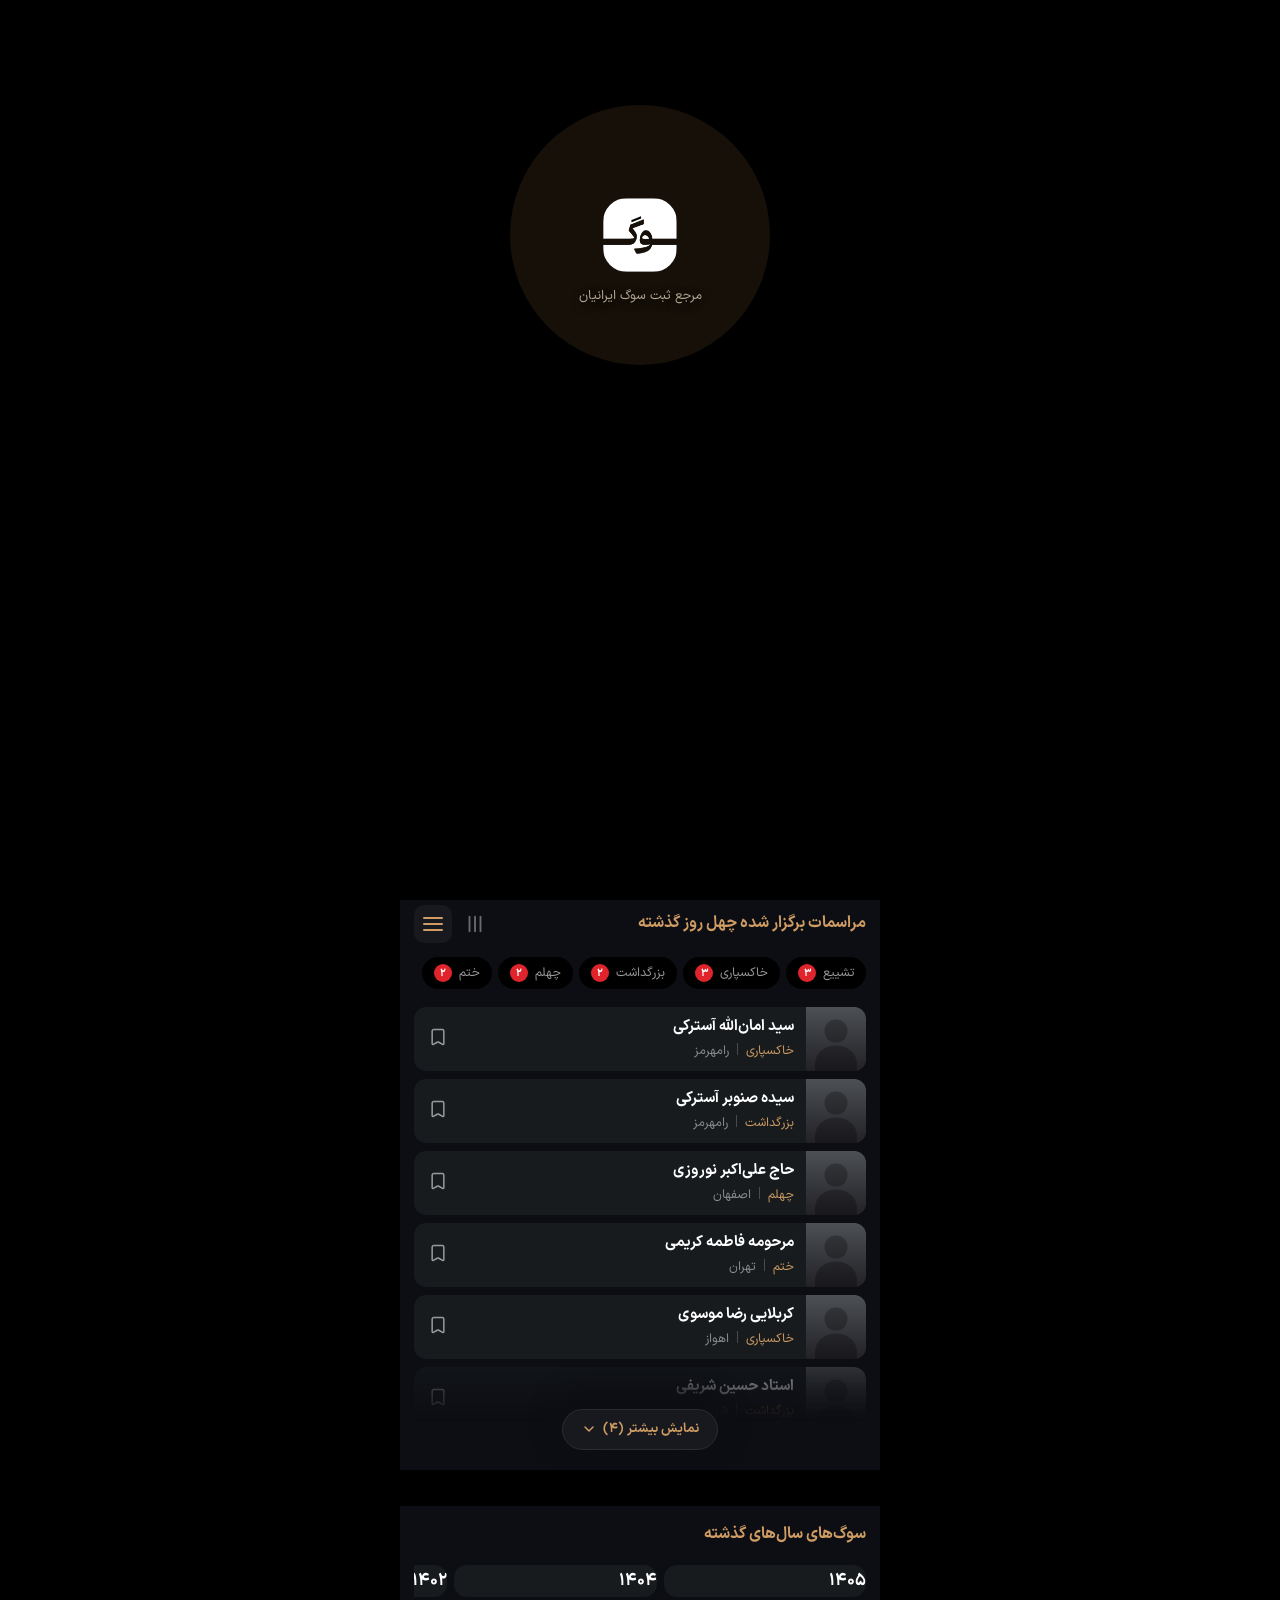
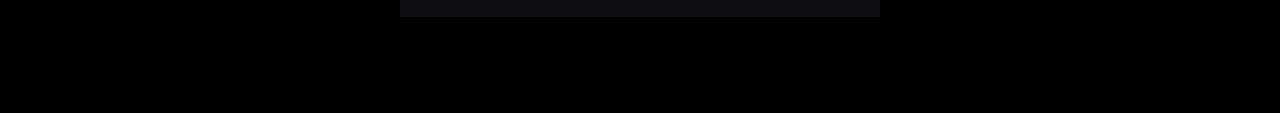
==== index.html @ 379402dd "زادگاه: انتخاب از فهرست شهر و روستا، هم‌شکل با «شهر محل سکونت» Co-Authored-By: Claude Opus 5.5 <nore" ====
<!DOCTYPE html>
<html lang="fa" dir="rtl">
<head>
  <meta charset="UTF-8">
  <meta name="viewport" content="width=device-width, initial-scale=1.0, viewport-fit=cover">
  <meta name="theme-color" content="#000000">
  <title>سوگ | مرجع آگهی‌های سوگ ایران</title>
  <meta name="description" content="سوگ؛ مرجع ثبت و مشاهده‌ی آگهی‌های سوگ ایران و سفارش سریع خدمات سوگواری.">
  <link rel="manifest" href="manifest.webmanifest">
  <link rel="icon" href="assets/img/icon-192-v2.png" type="image/png">
  <link rel="apple-touch-icon" href="assets/img/icon-192-v2.png">
  <link rel="stylesheet" href="assets/css/styles.css?v=261">
</head>
<body data-nav="home">
  <div class="app-frame">
    <!-- ===== هدر ===== -->
    <header class="app-header">
      <button class="icon-btn city-btn" id="cityBtn" aria-label="انتخاب شهر">
        <svg viewBox="0 0 24 24" width="22" height="22"><path d="M12 21s7-6.3 7-11a7 7 0 10-14 0c0 4.7 7 11 7 11z" fill="none" stroke="currentColor" stroke-width="1.8"/><circle cx="12" cy="10" r="2.6" fill="none" stroke="currentColor" stroke-width="1.8"/></svg>
        <span id="cityBtnLabel">کل ایران</span>
      </button>
      <div class="search-box">
        <svg class="search-icon" viewBox="0 0 24 24" width="20" height="20"><circle cx="11" cy="11" r="7" stroke="currentColor" stroke-width="2" fill="none"/><path d="M21 21l-4-4" stroke="currentColor" stroke-width="2" stroke-linecap="round"/></svg>
        <input type="search" id="searchInput" placeholder="جستجو" aria-label="جستجو">
        <button class="mic-btn" id="micBtn" type="button" aria-label="جستجوی صوتی" hidden>
          <svg viewBox="0 0 24 24" width="20" height="20"><rect x="9" y="3" width="6" height="11" rx="3" fill="none" stroke="currentColor" stroke-width="1.8"/><path d="M6 12a6 6 0 0012 0" fill="none" stroke="currentColor" stroke-width="1.8" stroke-linecap="round"/><path d="M12 18v3" stroke="currentColor" stroke-width="1.8" stroke-linecap="round"/></svg>
        </button>
      </div>
      <a class="logo" href="./" aria-label="سوگ">
        <img src="assets/img/logo.png" alt="سوگ" width="38" height="38">
      </a>
    </header>

    <!-- ===== تب‌های بخش ===== -->
    <div class="page-tabs">
      <a href="index.html" class="tab is-active">آگهی‌های سوگ</a>
      <a href="business.html" class="tab">خدمات مراسمات</a>
    </div>

    <!-- ===== عنوان آرشیو (به‌جای تب‌ها، فقط در نمای سوگ‌های سال‌های گذشته) ===== -->
    <h1 class="arc-page-title" id="arcPageTitle" hidden>سوگ‌های سال‌های گذشته</h1>

    <!-- ===== نوار انتخاب شهر ===== -->
    <div class="home-cities">
      <button type="button" class="all-iran" id="allIran">
        <span class="ai-name">کل ایران</span>
        <span class="ai-total" id="allIranTotal"></span>
      </button>
      <span class="hc-div" aria-hidden="true"></span>
      <nav class="city-bar" id="cityBar" aria-label="انتخاب شهر"></nav>
    </div>

    <!-- ===== محتوای اصلی (آگهی‌ها) ===== -->
    <main id="feed" class="feed" aria-live="polite"></main>

    <div id="emptyState" class="empty-state" hidden>
      <p>آگهی‌ای برای این بخش یافت نشد.</p>
    </div>
  </div>

  <script src="assets/js/icons.js?v=261"></script>
  <script src="assets/js/util.js?v=261"></script>
  <script src="assets/js/lightbox.js?v=261"></script>
  <script src="assets/js/sog-config.js?v=261"></script>
  <script src="assets/js/sog-db.js?v=261"></script>
  <script src="assets/js/storage.js?v=261"></script>
  <script src="assets/js/admin-overlay.js?v=261"></script>
  <script src="assets/js/splash.js?v=261"></script>
  <script src="assets/js/story-maker.js?v=261"></script>
  <script src="assets/js/app.js?v=261"></script>
  <script src="assets/js/nav.js?v=261"></script>
</body>
</html>
---- assets/css/styles.css ----
/* ===== فونت ایران‌سنس X (نسخه‌ی متغیر: همه‌ی وزن‌ها در یک فایل) =====
   مرورگرهای قدیمی که فونت متغیر را نمی‌شناسند، نسخه‌ی ثابت معمولی و ضخیم را می‌گیرند. */
@font-face {
  font-family: "IRANSansX";
  src: url("../fonts/IRANSansX-Regular.woff") format("woff");
  font-weight: 100 600; font-style: normal; font-display: swap;
}
@font-face {
  font-family: "IRANSansX";
  src: url("../fonts/IRANSansX-Bold.woff") format("woff");
  font-weight: 700 1000; font-style: normal; font-display: swap;
}
@supports (font-variation-settings: normal) {
  @font-face {
    font-family: "IRANSansX";
    src: url("../fonts/IRANSansXVF.woff2") format("woff2-variations"),
         url("../fonts/IRANSansXVF.woff2") format("woff2");
    font-weight: 100 1000; font-style: normal; font-display: swap;
  }
}

/* ===== متغیرهای تم ===== */
:root {
  --bg: #000;
  --surface: #000;
  --surface-2: #1e1e1e;
  --card: #141414;
  --card-border: #2c2c2c;
  --text: #f2f2f2;
  --text-dim: #9a9a9a;
  --text-mute: #6f6f6f;
  --divider: #333;
  --accent: #d99a5b;         /* برنز/کهربایی برچسب‌ها */
  --accent-soft: rgba(217,154,91,0.16);
  --badge: #e23b3b;          /* نشانگر قرمز مشاهده‌نشده */
  --frame-w: 480px;
  --radius: 16px;
  --header-h: 62px;
  font-family: "IRANSansX", Tahoma, system-ui, sans-serif;
}

* { box-sizing: border-box; -webkit-tap-highlight-color: transparent; }
html, body { margin: 0; padding: 0; }
body {
  background: #000;
  color: var(--text);
  font-family: "IRANSansX", Tahoma, sans-serif;
  /* ss01: همه‌ی اعداد (حتی انگلیسی) فارسی نمایش داده شوند */
  font-feature-settings: "ss01";
  line-height: 1.6;
  overscroll-behavior-y: none;
}
img { max-width: 100%; display: block; }
button { font-family: inherit; cursor: pointer; }
input, textarea, select { font-family: inherit; }
/* راست‌چین کردن همه‌ی فیلدها (RTL) */
input, textarea { text-align: right; }
select { text-align: right; text-align-last: right; direction: rtl; }
option { direction: rtl; text-align: right; }
::selection { background: var(--accent-soft); }

/* ===== قاب موبایل (وسط‌چین در دسکتاپ) ===== */
.app-frame {
  max-width: var(--frame-w);
  margin: 0 auto;
  min-height: 100vh;
  background: var(--bg);
  position: relative;
  box-shadow: 0 0 40px rgba(0,0,0,0.6);
}

/* ===== هدر ===== */
.app-header {
  position: sticky; top: 0; z-index: 50;
  height: var(--header-h);
  display: flex; align-items: center; gap: 10px;
  padding: 0 12px;
  background: var(--surface);
}
.icon-btn {
  flex: 0 0 auto;
  width: 40px; height: 40px;
  display: grid; place-items: center;
  background: transparent; border: none; color: var(--text);
  border-radius: 10px;
}
.icon-btn:active { background: var(--surface-2); }
.search-box {
  flex: 1 1 auto;
  display: flex; align-items: center; gap: 8px;
  background: #0e0e0e;
  border: 1px solid #2a2a2a;
  border-radius: 12px;
  padding: 0 12px; height: 40px;
  min-width: 0;
}
.search-icon { color: var(--text-mute); flex: 0 0 auto; }
.search-box input {
  flex: 1 1 auto; min-width: 0;
  background: transparent; border: none; outline: none;
  color: var(--text); font-size: 14px;
}
.search-box input::placeholder { color: var(--text-mute); }
.logo { flex: 0 0 auto; display: block; }
.logo img { height: 38px; width: 38px; object-fit: contain; }
.mic-btn {
  flex: 0 0 auto; width: 28px; height: 28px; border-radius: 8px;
  display: grid; place-items: center; background: transparent; border: none; color: var(--text-mute);
}
.mic-btn.is-listening { color: var(--badge); animation: mic-pulse 1s infinite; }
@keyframes mic-pulse { 0%,100% { opacity: 1; } 50% { opacity: .4; } }

/* ===== نوار ابزار فیلتر ===== */
.toolbar {
  display: flex; align-items: center; gap: 8px;
  padding: 10px 14px; overflow-x: auto; scrollbar-width: none;
  background: var(--bg); border-bottom: 1px solid #1c1c1c;
}
.toolbar::-webkit-scrollbar { display: none; }
.tool-chip {
  flex: 0 0 auto; display: inline-flex; align-items: center; gap: 6px;
  padding: 7px 14px; border-radius: 999px; font-size: 13px; font-weight: 500;
  background: var(--surface-2); color: var(--text-dim); border: 1px solid #2c2c2c; white-space: nowrap;
}
.tool-chip.is-active { background: var(--accent-soft); color: var(--accent); border-color: var(--accent); }
.tool-chip.tool-gps { color: #7aa2d6; }
.tool-sep { flex: 0 0 auto; width: 1px; height: 20px; background: #2c2c2c; }

/* ===== تب‌های بخش (مشترک صفحه اصلی و کسب‌وکار) ===== */
.page-tabs {
  display: flex; gap: 8px; padding: 10px 14px 0;
  background: var(--surface);
  border-bottom: 1px solid #242424;   /* خط سراسری کم‌رنگ */
}
.page-tabs .tab { margin-bottom: -1px; }
.page-tabs .tab {
  flex: 1 1 0; text-align: center; padding: 10px 8px;
  color: var(--text-dim); text-decoration: none; font-size: 14px; font-weight: 700;
  border-bottom: 2px solid transparent;
}
.page-tabs .tab.is-active { color: var(--accent); border-bottom-color: var(--accent); }

/* ===== نوار شهرها (تک‌ردیفه، اسکرول افقی) ===== */
/* ===== کادر شهرها (کل ایران ثابت + نوار اسکرول‌شونده) ===== */
.home-cities {
  display: flex; align-items: center; gap: 10px;
  padding: 15px 0;
  padding-inline-start: 10px;
  background: #121212;
}
.all-iran {
  flex: 0 0 auto;
  display: flex; flex-direction: column; align-items: flex-start; gap: 2px;
  background: transparent; border: 1px solid transparent; border-radius: 12px; padding: 5px 10px;
  color: var(--text-dim); font-size: 14px; font-weight: 700; line-height: 1.35;
  white-space: nowrap; transition: background .2s, border-color .2s;
}
.all-iran .ai-name { display: inline-block; transform-origin: right center; }
.all-iran .ai-total {
  color: var(--accent); font-size: 13px; font-weight: 700;
  direction: ltr; font-variant-numeric: tabular-nums;
}
/* «کل ایران» فعال: مثل چیپ شهرِ انتخاب‌شده، با کادر برنزی */
.all-iran.is-active { background: #1a1713; border-color: var(--accent); }
.all-iran.is-active .ai-name { color: #fff; }
.all-iran:not(.is-active) .ai-total { opacity: .6; }
.hc-div {
  flex: 0 0 auto; width: 1px; height: 38px; background: #303030;
}
.home-cities .city-bar { flex: 1 1 auto; min-width: 0; }

.city-bar {
  display: flex; flex-wrap: nowrap; gap: 8px;
  align-items: center;
  padding: 2px 0 2px 2px;
  background: transparent;
  overflow-x: auto;
  overflow-y: hidden;
  -webkit-overflow-scrolling: touch;
  scrollbar-width: none;
  scroll-snap-type: x proximity;
}
.city-bar::-webkit-scrollbar { display: none; }
.city-chip {
  position: relative;
  flex: 0 0 auto;
  scroll-snap-align: start;
  display: inline-flex; align-items: center; gap: 6px;
  height: 34px; padding: 0 14px;
  background: #1e1e1e;
  color: var(--text-dim);           /* غیرفعال: خاکستری */
  border: 1px solid transparent;
  border-radius: 999px;
  font-size: 13px; font-weight: 500;
  white-space: nowrap;
  transition: background .15s, border-color .15s;
}
/* شهر فعال: کاملاً متمایز از بقیه */
.city-chip.is-active {
  background: #1a1713;
  border-color: var(--accent);
  color: #fff;
  font-weight: 700;
}
.city-chip.is-gps { gap: 6px; color: var(--text-dim); }
.city-chip.is-gps svg { color: var(--text-mute); }
.city-chip.is-add {
  background: transparent;
  color: var(--text-dim);
  border-color: #3a3a3a; border-style: dashed;
  padding-inline-start: 6px;
}
.city-chip .add-plus {
  width: 22px; height: 22px; border-radius: 50%;
  background: #333; display: grid; place-items: center;
  font-size: 15px; line-height: 1; color: #ddd;
}
.chip-badge {
  min-width: 22px; height: 22px; padding: 0 6px;
  display: inline-grid; place-items: center;
  background: var(--badge); color: #fff;
  font-size: 11px; font-weight: 700;
  border-radius: 999px;
}
.chip-badge.badge-featured {
  background: var(--accent); color: #1a1206;
}

/* ===== لیست آگهی‌ها ===== */
.feed { padding: 14px 14px 90px; display: flex; flex-direction: column; gap: 14px; }

/* کارت آگهی */
.listing-card {
  position: relative;
  display: flex;
  background: #171b1e;   /* هم‌رنگ بدنه‌ی کارت‌های چهل روز */
  border: none;                      /* بدون استروک */
  border-radius: var(--radius);
  overflow: hidden;
  /* اندازه‌ها روی شبکه‌ی ۴ پیکسلی: کارت ۱۲۰ = ۱۶ بالا + برچسب ۲۷ + ۸ + نام ۲۶ + ۸ + تاریخ ۱۸ + ۱۶ پایین (+۱ گرد کردن) */
  --card-h: 120px;
  --card-pad-y: 16px;
  --card-gap: 8px;
  min-height: var(--card-h);
}
.listing-card .listing-name { line-height: 1.35; }
.listing-card .listing-meta { line-height: 1.4; }
.listing-photo {
  flex: 0 0 var(--card-h, 120px);   /* عکس مربع، هم‌اندازه‌ی ارتفاع کارت */
  align-self: stretch;
  background: #0a0a0a center/cover no-repeat;
}
.listing-body {
  flex: 1 1 auto;
  /* فاصله‌ی بالا و پایین برابر و محتوا وسطِ کادر، مثل طرح */
  /* بلوک محتوا دقیقاً وسط ارتفاع کارت؛ فاصله‌ی بالا = پایین و فاصله‌ی بین سطرها برابر */
  padding: var(--card-pad-y, 16px) 16px;
  display: flex; flex-direction: column; justify-content: center; gap: var(--card-gap, 8px);
  min-width: 0;
}
.listing-top {
  display: flex; align-items: flex-start; gap: 8px;
  justify-content: space-between;
}
.bookmark-btn {
  flex: 0 0 auto; order: 2;
  background: transparent; border: none; color: var(--text-dim);
  width: 30px; height: 30px; display: grid; place-items: center;
  margin: -4px -6px 0 0;
}
.bookmark-btn.is-saved { color: var(--accent); }
.tags { display: flex; gap: 6px; flex-wrap: wrap; order: 1; min-width: 0; }
.tag {
  padding: 4px 12px; border-radius: 8px;
  font-size: 12px; font-weight: 500; line-height: 19px;
  background: var(--accent-soft); color: var(--accent);
}

.listing-name {
  font-size: 17px; font-weight: 500;
  margin: 0; color: var(--text);
  line-height: 1.5;
}

/* متن‌های تک‌خطی با حرکت آرام در صورت طولانی‌بودن */
.mq { overflow: hidden; white-space: nowrap; }
.mq .mq-inner { display: inline-block; will-change: transform; }
.listing-meta.mq .mq-inner { display: inline-flex; align-items: center; gap: 12px; flex: 0 0 auto; }
.mq.is-marquee .mq-inner {
  animation: mq-slide var(--mq-dur, 8s) ease-in-out infinite alternate;
}
@keyframes mq-slide {
  from { transform: translateX(0); }
  to   { transform: translateX(var(--mq-shift, 0px)); }
}
@media (prefers-reduced-motion: reduce) { .mq.is-marquee .mq-inner { animation: none; } }
/* خط وسط کارت حذف شد؛ فاصله با margin تنظیم می‌شود */
.listing-card .listing-meta { margin-top: 0; }
.listing-meta {
  display: flex; align-items: center; gap: 12px;
  font-size: 13px; color: var(--text-dim);
}
.listing-meta .meta-date { display: flex; align-items: center; gap: 6px; }
.listing-meta .sep { width: 1px; height: 14px; background: #3a3a3a; }
.meta-ico { color: var(--text-mute); }

/* ===== کالکشن سال‌های گذشته ===== */
.year-collection {
  margin: 8px -14px 0; padding: 16px 14px 20px;
  background: #0d0e13;
}
.collection-title {
  text-align: start;
  color: #cf9c63;
  font-size: 16px; font-weight: 700;
  margin: 0 0 18px;
}
.year-track {
  display: flex; gap: 7px;
  overflow-x: auto;
  scrollbar-width: none;
}
.year-track::-webkit-scrollbar { display: none; }
.year-card {
  flex: 0 0 calc((100% - 7px) / 2.2);
  display: flex; flex-direction: column;
  padding: 0; border: none; border-radius: 13px;
  overflow: hidden; cursor: pointer;
  background: #171b1e; font: inherit;
}
.year-photo {
  display: block; aspect-ratio: 175/192;
  background: #000 center 70%/cover no-repeat;
}
.year-label {
  display: block; text-align: center;
  color: #fff; font-weight: 700; font-size: 17px; line-height: 32px;
}

/* ===== اسکلتون لودینگ ===== */
@keyframes sog-shimmer {
  0%   { background-position: 200% 0; }
  100% { background-position: -200% 0; }
}
.skeleton {
  background: linear-gradient(90deg, #1a1a1a 25%, #262626 37%, #1a1a1a 63%);
  background-size: 200% 100%;
  animation: sog-shimmer 1.3s ease-in-out infinite;
  border-radius: 8px;
}
/* اسکلتون چیپ شهر */
.city-bar.is-loading { overflow: hidden; }
.sk-chip { flex: 0 0 auto; height: 34px; width: 92px; border-radius: 999px; }
.sk-chip:nth-child(2){ width: 68px; } .sk-chip:nth-child(4){ width: 110px; }
/* اسکلتون کارت آگهی */
.sk-card {
  display: flex; min-height: 132px;
  background: var(--card); border: 1px solid var(--card-border);
  border-radius: var(--radius); overflow: hidden;
}
.sk-photo { flex: 0 0 118px; align-self: stretch; }
.sk-body { flex: 1 1 auto; padding: 14px; display: flex; flex-direction: column; gap: 12px; }
.sk-line { height: 12px; }
.sk-line.tag  { width: 64px; height: 22px; border-radius: 8px; }
.sk-line.name { width: 70%; height: 20px; }
.sk-line.meta { width: 55%; margin-top: auto; }

/* حالت خالی */
.empty-state { text-align: center; color: var(--text-dim); padding: 40px 20px; }

/* ===== نوار ناوبری پایین ثابت ===== */
.has-bottom-nav .feed { padding-bottom: 96px; }
.bottom-nav {
  position: fixed; bottom: 0; left: 50%; transform: translateX(-50%);
  width: 100%; max-width: var(--frame-w); z-index: 60;
  display: flex; align-items: flex-end; justify-content: space-around;
  background: var(--surface); border-top: 1px solid #1a1a1a;
  padding: 8px 6px calc(8px + env(safe-area-inset-bottom));
  /* پنهان‌شدن و بازگشتِ آرام و نرم */
  transition: transform .85s cubic-bezier(.16,.84,.28,1), opacity .7s ease;
}
/* پنهان‌شدن نوار پایین در حال اسکرول */
.bottom-nav.is-hidden {
  transform: translateX(-50%) translateY(130%);
  opacity: 0;
  pointer-events: none;
  transition: transform .7s cubic-bezier(.4,0,.2,1), opacity .6s ease;
}
@media (prefers-reduced-motion: reduce) { .bottom-nav { transition: none; } }
.bn-item {
  position: relative;
  flex: 1 1 0; display: flex; flex-direction: column; align-items: center; gap: 4px;
  color: var(--text-mute); text-decoration: none; font-size: 11px; padding: 4px 0;
}
.bn-item .bn-ico { display: grid; place-items: center; height: 26px; }
.bn-item.is-active { color: var(--accent); }
/* خط نشانگر بالای تب فعال، چسبیده به لبه‌ی بالایی نوار */
.bn-item::before {
  content: ""; position: absolute; top: -8px; left: 50%;
  width: 26px; height: 3px; border-radius: 0 0 3px 3px;
  background: var(--accent);
  transform: translateX(-50%) scaleX(0);
  transform-origin: center;
  opacity: 0;
  transition: transform .22s ease, opacity .22s ease;
}
.bn-item.is-active::before { transform: translateX(-50%) scaleX(1); opacity: 1; }
@media (prefers-reduced-motion: reduce) { .bn-item::before { transition: none; } }
/* دکمه‌ی میانی خودش برجسته است و به نشانگر نیازی ندارد */
.bn-center::before { content: none; }
.bn-center {
  position: relative;
}
.bn-center .bn-ico {
  width: 36px; height: 36px; margin-top: -6px;
  background: var(--accent);
  color: #2a1a06; border-radius: 50%;
  box-shadow: 0 4px 10px rgba(217,154,91,.32); border: 2px solid var(--bg);
}
.bn-center.is-active { color: var(--accent); }
.bn-center .bn-label { margin-top: 2px; }

/* فیلتر فعال بنر */
.filter-banner {
  display: flex; align-items: center; justify-content: space-between;
  gap: 10px; margin-bottom: 4px;
  background: var(--surface-2); border: 1px solid #2c2c2c;
  border-radius: 12px; padding: 8px 14px;
  font-size: 13px; color: var(--text-dim);
}
.filter-banner button {
  background: transparent; border: none; color: var(--accent);
  font-size: 13px; font-weight: 700;
}

/* ===== صفحه حساب کاربری ===== */
.account-hero { text-align: center; padding: 30px 20px 20px; }
.acc-avatar { width: 88px; height: 88px; border-radius: 50%; background: var(--surface-2); border: 1px solid #2c2c2c; color: var(--text-dim); display: grid; place-items: center; margin: 0 auto 16px; }
.acc-hint { color: var(--text-dim); font-size: 14px; margin: 0 0 18px; }
.acc-login { background: var(--accent); color: #1a1206; border: none; border-radius: 12px; padding: 13px 22px; font-size: 15px; font-weight: 700; cursor: pointer; }
.acc-note { color: var(--text-mute); font-size: 12px; margin: 12px 0 0; }
.acc-row { display: flex; align-items: center; gap: 12px; padding: 15px 14px; color: var(--text); text-decoration: none; background: var(--card); border: 1px solid var(--card-border); border-radius: 12px; margin-bottom: 10px; }
.acc-row .acc-go { color: var(--text-mute); font-size: 18px; }
.acc-row svg { color: var(--accent); }

/* ===== صفحه شروع ثبت سوگ ===== */
.reg-intro { text-align: center; padding: 40px 24px 96px; }
.reg-candle { width: 90px; height: 90px; border-radius: 50%; margin: 0 auto 20px; display: grid; place-items: center; background: rgba(255,157,47,.12); }
.reg-intro h1 { font-size: 24px; font-weight: 700; margin: 0 0 12px; }
.reg-intro p { color: var(--text-dim); font-size: 14px; line-height: 2; margin: 0 0 24px; }
.reg-start { display: block; background: var(--accent); color: #1a1206; text-decoration: none; border-radius: 12px; padding: 15px; font-size: 16px; font-weight: 700; }
.reg-or { color: var(--text-mute); font-size: 13px; margin: 16px 0; }
.reg-operator { display: block; background: #25d366; color: #08331b; text-decoration: none; border-radius: 12px; padding: 14px; font-size: 14px; font-weight: 700; }
.reg-note { color: var(--text-mute); font-size: 12px; margin-top: 20px; }

/* ===== جابه‌جایی دستی چیپ شهرها ===== */
.city-bar.is-reordering { overflow-x: hidden; touch-action: none; }
.city-chip.is-dragging {
  border-color: var(--accent); background: var(--accent-soft); color: var(--accent);
  transform: scale(1.06); box-shadow: 0 6px 18px rgba(0,0,0,.5);
  transition: transform .12s;
}

/* ===== اسپلش‌اسکرین ورود ===== */
#sogSplash {
  position: fixed; inset: 0; z-index: 9999;
  /* لوگو بالاتر از مرکز می‌نشیند (مطابق طرح) */
  display: grid; place-items: start center;
  padding-top: 22vh;
  background: #000;
  opacity: 1; transition: opacity .25s ease;
}
#sogSplash.is-out { opacity: 0; pointer-events: none; }

/* ویدیوی پس‌زمینه‌ی اسپلش؛ اگر پخش نشود همان گرادیان پشتش دیده می‌شود */
.splash-video {
  position: absolute; inset: 0; width: 100%; height: 100%;
  object-fit: cover; border: none; pointer-events: none;
  opacity: 0; transition: opacity .6s ease;
}
#sogSplash.has-video .splash-video { opacity: 1; }
/* لایه‌ی تیره‌کننده تا لوگو و متن روی ویدیو خوانا بماند */
.splash-scrim {
  position: absolute; inset: 0; pointer-events: none;
  background: linear-gradient(180deg, rgba(0,0,0,.38) 0%, rgba(0,0,0,.14) 42%, rgba(0,0,0,.55) 100%);
}
@media (prefers-reduced-motion: reduce) { .splash-video { display: none; } }

.splash-inner { position: relative; z-index: 1; display: flex; flex-direction: column; align-items: center; text-align: center; }

/* هاله‌ی نرم پشت لوگو، مثل نور شمع */
.splash-mark { position: relative; display: grid; place-items: center; }
.splash-mark::before {
  content: ""; position: absolute; width: 260px; height: 260px; border-radius: 50%;
  background: rgba(217,154,91,.1);
  animation: splash-glow 3.2s ease-in-out infinite;
}
.splash-mark img {
  width: 74px; height: 74px; object-fit: contain;   /* لوگوی کوچک‌تر مطابق طرح */
  border-radius: 24px; position: relative;
  animation: splash-rise .8s cubic-bezier(.2,.7,.3,1) both;
}
@keyframes splash-glow {
  0%, 100% { transform: scale(1); opacity: .9; }
  50% { transform: scale(1.08); opacity: 1; }
}
@keyframes splash-rise {
  from { opacity: 0; transform: translateY(12px) scale(.94); }
  to { opacity: 1; transform: none; }
}

.splash-name {
  margin-top: 22px; font-size: 26px; font-weight: 700; color: #f2f2f2;
  letter-spacing: .5px; text-shadow: 0 2px 10px rgba(0,0,0,.75);
  animation: splash-fade .7s .18s ease both;
}
.splash-tag {
  margin-top: 14px; font-size: 13px; color: #b3a894;
  text-shadow: 0 2px 10px rgba(0,0,0,.8);
  animation: splash-fade .7s .3s ease both;
}
@keyframes splash-fade { from { opacity: 0; transform: translateY(8px); } to { opacity: 1; transform: none; } }

/* نوار باریک پیشرفت */
.splash-bar {
  margin-top: 26px; width: 132px; height: 2px; border-radius: 2px;
  background: rgba(255,255,255,.10); overflow: hidden;
}
.splash-bar span {
  display: block; width: 40%; height: 100%; border-radius: 2px;
  background: #d99a5b;
  animation: splash-slide 1.25s ease-in-out infinite;
}
@keyframes splash-slide {
  0% { transform: translateX(-120%); }
  100% { transform: translateX(320%); }
}

/* آیه/جمله‌ی پایین صفحه */
.splash-foot {
  position: absolute; z-index: 1; bottom: calc(28px + env(safe-area-inset-bottom));
  font-size: 12.5px; color: #a2937c; padding: 0 30px;
  text-shadow: 0 1px 6px rgba(0,0,0,.8);
  animation: splash-fade .8s .45s ease both;
}

@media (prefers-reduced-motion: reduce) {
  .splash-mark::before, .splash-mark img, .splash-name, .splash-tag, .splash-foot { animation: none; }
  .splash-bar span { animation-duration: 2.4s; }
}

/* ===== تاریخچه‌ی جستجو ===== */
.search-box { position: relative; }
.search-history {
  position: absolute; top: calc(100% + 8px); inset-inline: 0; z-index: 70;
  background: var(--card); border: 1px solid var(--card-border); border-radius: 14px;
  padding: 8px; box-shadow: 0 14px 34px rgba(0,0,0,.55);
  max-height: 320px; overflow-y: auto;
}
.sh-head {
  display: flex; align-items: center; justify-content: space-between;
  font-size: 11.5px; color: var(--text-mute); padding: 4px 8px 8px;
}
.sh-clear { background: none; border: none; color: var(--accent); font-size: 11.5px; font-weight: 700; }
.sh-item { display: flex; align-items: center; gap: 4px; }
.sh-go {
  flex: 1 1 auto; display: flex; align-items: center; gap: 8px;
  background: none; border: none; color: var(--text); font-size: 13.5px;
  padding: 9px 8px; text-align: start; border-radius: 10px; min-width: 0;
}
.sh-go svg { color: var(--text-mute); flex: 0 0 auto; }
.sh-go span { white-space: nowrap; overflow: hidden; text-overflow: ellipsis; }
.sh-go:active { background: var(--surface-2); }
.sh-x { background: none; border: none; color: var(--text-mute); font-size: 18px; padding: 4px 8px; }

/* شمارش معکوس کنار میکروفون */
.search-box { position: relative; }
.mic-timer {
  flex: 0 0 auto; min-width: 20px; text-align: center;
  font-size: 11.5px; font-weight: 700; color: var(--badge);
  background: rgba(226,59,59,.14); border: 1px solid rgba(226,59,59,.5);
  border-radius: 999px; padding: 2px 7px; margin-inline-end: 2px;
  animation: mic-count .3s ease;
}
@keyframes mic-count { from { transform: scale(.7); opacity: .3; } to { transform: scale(1); opacity: 1; } }


/* پیام کوتاه */
.sog-toast {
  position: fixed; z-index: 200; bottom: calc(90px + env(safe-area-inset-bottom));
  left: 50%; transform: translate(-50%, 12px);
  background: #222; color: var(--text); border: 1px solid var(--card-border);
  border-radius: 999px; padding: 10px 18px; font-size: 12.5px;
  opacity: 0; transition: opacity .25s ease, transform .25s ease;
  max-width: 86vw; text-align: center;
}
.sog-toast.is-in { opacity: 1; transform: translate(-50%, 0); }

/* ===== پاپ‌آپ انتخاب شهر (صفحه‌ی اصلی) ===== */
.sheet-backdrop { position: fixed; inset: 0; background: rgba(0,0,0,.6); z-index: 90; }
.city-sheet {
  position: fixed; inset-inline: 0; bottom: 0; z-index: 100;
  max-width: var(--frame-w); margin: 0 auto;
  background: var(--card); border: 1px solid var(--card-border);
  border-radius: 20px 20px 0 0;
  padding: 12px 14px calc(18px + env(safe-area-inset-bottom));
  max-height: 82vh; display: flex; flex-direction: column;
}
.city-sheet .sheet-head {
  display: flex; align-items: center; justify-content: space-between;
  font-size: 15px; font-weight: 700; margin-bottom: 10px;
}
.city-search {
  display: flex; align-items: center; gap: 8px;
  background: var(--surface-2); border: 1px solid var(--card-border);
  border-radius: 12px; padding: 0 12px; margin-bottom: 12px;
}
.city-search .search-icon { color: var(--text-mute); flex: 0 0 auto; }
.city-search input {
  flex: 1 1 auto; background: none; border: none; outline: none;
  color: var(--text); font-family: inherit; font-size: 14px; padding: 11px 0;
}
.city-options { overflow-y: auto; display: flex; flex-direction: column; gap: 6px; }
.city-option {
  display: flex; align-items: center; justify-content: space-between;
  width: 100%; text-align: right; background: var(--surface-2);
  border: 1px solid var(--card-border); border-radius: 12px;
  color: var(--text); font-family: inherit; font-size: 14px; padding: 12px 14px;
}
.city-option.is-active { border-color: var(--accent); color: var(--accent); background: var(--accent-soft); }
.co-badge {
  min-width: 22px; height: 22px; padding: 0 7px; border-radius: 999px;
  background: var(--badge); color: #fff; font-size: 11.5px; font-weight: 700;
  display: inline-grid; place-items: center;
}
.city-empty { color: var(--text-dim); text-align: center; padding: 22px; }

/* ===== صفحه‌ی انتخاب استان و شهر (اولین ورود) ===== */
.city-onboard {
  position: fixed; inset: 0; z-index: 130;
  max-width: var(--frame-w); margin: 0 auto;
  background: var(--bg);
  display: flex; flex-direction: column;
  opacity: 0; transition: opacity .22s ease;
}
.city-onboard.is-in { opacity: 1; }
.cob-head { flex: 0 0 auto; text-align: center; padding: 26px 20px 12px; }
.cob-logo { width: 56px; height: 56px; border-radius: 14px; object-fit: contain; }
.cob-head h1 { margin: 12px 0 6px; font-size: 19px; font-weight: 700; color: var(--text); }
.cob-head p { margin: 0; font-size: 13px; line-height: 1.9; color: var(--text-dim); }
.cob-search {
  flex: 0 0 auto; display: flex; align-items: center; gap: 8px;
  margin: 14px 16px 10px; padding: 0 12px; height: 44px;
  background: #0e0e0e; border: 1px solid #2a2a2a; border-radius: 12px;
}
.cob-search input {
  flex: 1 1 auto; min-width: 0; background: transparent; border: none; outline: none;
  color: var(--text); font-family: inherit; font-size: 14px;
}
.cob-search input::placeholder { color: var(--text-mute); }
.cob-body {
  flex: 1 1 auto; min-height: 0; overflow-y: auto; overscroll-behavior: contain;
  padding: 0 16px 10px; display: flex; flex-direction: column; gap: 8px;
}
.cob-loading, .cob-empty { text-align: center; color: var(--text-mute); font-size: 13px; padding: 18px 0; }
.cob-item { flex: 0 0 auto; background: var(--surface-2); border-radius: 14px; overflow: hidden; }
.cob-head-row {
  width: 100%; display: flex; align-items: center; gap: 10px;
  padding: 13px 14px; background: transparent; border: none;
  color: var(--text); font-family: inherit; font-size: 14.5px; font-weight: 700; text-align: start; cursor: pointer;
}
.cob-name { flex: 1 1 auto; min-width: 0; }
.cob-count {
  flex: 0 0 auto; min-width: 26px; height: 22px; padding: 0 8px; border-radius: 999px;
  background: #333; color: var(--text-dim); font-size: 11.5px; font-weight: 700;
  display: inline-grid; place-items: center;
}
.cob-chev { flex: 0 0 auto; color: var(--text-dim); display: grid; place-items: center; transition: transform .22s; }
.cob-item.is-open .cob-chev { transform: rotate(180deg); color: var(--accent); }
.cob-sub { display: none; padding: 0 10px 10px; }
.cob-item.is-open .cob-sub { display: grid; grid-template-columns: 1fr 1fr; gap: 8px; }
.cob-cities { flex: 0 0 auto; display: flex; flex-direction: column; gap: 8px; }
.cob-city {
  display: flex; align-items: center; justify-content: space-between; gap: 8px;
  background: #2b2b2b; border: 1px solid transparent; border-radius: 11px;
  padding: 10px 12px; color: var(--text); font-family: inherit; font-size: 13.5px;
  text-align: start; cursor: pointer;
}
.cob-city:active { border-color: var(--accent); }
.cob-prov { color: var(--text-mute); font-size: 11.5px; }
.cob-skip {
  flex: 0 0 auto; margin: 0 16px calc(14px + env(safe-area-inset-bottom));
  height: 46px; border-radius: 12px;
  background: transparent; border: 1px solid #3a3a3a; color: var(--text-dim);
  font-family: inherit; font-size: 14px; font-weight: 700; cursor: pointer;
}
.cob-close {
  position: absolute; top: 14px; inset-inline-end: 14px; z-index: 2;
  width: 38px; height: 38px; border-radius: 12px;
  background: var(--surface-2); border: none; color: var(--text-dim);
  display: grid; place-items: center; cursor: pointer;
}

/* چیپ شهرهای انتخابی کاربر */
.city-chip.is-mine:not(.is-active) { border-color: #3a3a3a; }

/* انتخاب چندتایی در صفحه‌ی استان و شهر */
.cob-all {
  flex: 0 0 auto; margin-inline-end: 8px; padding: 4px 10px; border-radius: 999px;
  background: rgba(255,255,255,.06); color: var(--text-dim);
  font-size: 11.5px; font-weight: 700; cursor: pointer;
}
.cob-all.is-on { background: var(--accent); color: #1c1206; }
.cob-city { gap: 8px; }
.cob-tick {
  flex: 0 0 auto; width: 20px; height: 20px; border-radius: 50%;
  border: 1.5px solid #4a4a4a; color: transparent;
  display: grid; place-items: center;
}
.cob-city.is-on { border-color: var(--accent); background: #211a12; }
.cob-city.is-on .cob-tick { background: var(--accent); border-color: var(--accent); color: #1c1206; }
.cob-cname { flex: 1 1 auto; min-width: 0; }
.cob-foot {
  flex: 0 0 auto; display: flex; gap: 10px;
  margin: 0 16px calc(14px + env(safe-area-inset-bottom));
}
.cob-foot .cob-skip { flex: 1 1 0; margin: 0; }
.cob-confirm {
  flex: 2 1 0; height: 46px; border-radius: 12px; border: none;
  background: var(--accent); color: #1c1206;
  font-family: inherit; font-size: 14px; font-weight: 700; cursor: pointer;
}

/* پیشنهاد طایفه و ایل در جستجو */
.sh-go.clan-go { display: flex; align-items: center; gap: 8px; }
.clan-kind {
  flex: 0 0 auto; padding: 2px 8px; border-radius: 999px;
  background: rgba(217,154,91,.16); color: var(--accent);
  font-size: 11px; font-weight: 700;
}
.clan-n { margin-inline-start: auto; color: var(--text-mute); font-size: 11.5px; }

/* دکمه‌ی انتخاب شهر در هدر با برچسب */
.icon-btn.city-btn {
  width: auto; min-width: 40px; max-width: 128px; padding: 0 10px;
  display: inline-flex; align-items: center; gap: 5px;
  background: var(--surface-2); border-radius: 12px;
}
.icon-btn.city-btn span {
  font-size: 12.5px; font-weight: 700; color: var(--text);
  white-space: nowrap; overflow: hidden; text-overflow: ellipsis;
}
.icon-btn.city-btn svg { flex: 0 0 auto; color: var(--accent); }

/* انتخاب‌شده‌ها بالای فهرست شهرها */
.cob-selected { flex: 0 0 auto; padding: 0 16px 10px; }
.cob-selected[hidden] { display: none; }
.cob-sel-title { display: block; font-size: 11.5px; color: var(--text-mute); margin-bottom: 6px; }
.cob-sel-row { display: flex; flex-wrap: wrap; gap: 8px; max-height: 96px; overflow-y: auto; }
.cob-sel-chip {
  display: inline-flex; align-items: center; gap: 6px;
  background: #211a12; border: 1px solid var(--accent); border-radius: 999px;
  padding: 6px 12px; color: #fff; font-family: inherit; font-size: 12.5px; font-weight: 700; cursor: pointer;
}
.cob-sel-x {
  width: 17px; height: 17px; border-radius: 50%;
  background: rgba(255,255,255,.12); color: #fff;
  display: inline-grid; place-items: center; font-size: 12px; line-height: 1;
}

/* عکس پروفایل کاربر به‌جای آیکون آدمک در نوار پایین */
.bn-avatar {
  width: 24px; height: 24px; border-radius: 50%; object-fit: cover; display: block;
  border: 1px solid rgba(255,255,255,.18);
}
.bn-item.is-active .bn-avatar { border-color: var(--accent); }

/* نگه‌داشتن روی تب‌های نوار پایین نباید منوی لمسی مرورگر را باز کند */
.bn-item {
  -webkit-touch-callout: none;
  -webkit-user-select: none; user-select: none;
  touch-action: manipulation;
}

/* ---------- اطلاعیه‌ی سوگ سریع ---------- */
/* چیپ اطلاعیه ردیف خودش را دارد و همیشه یک‌خطی است؛
   روی صفحه‌های باریک کمی کوچک‌تر می‌شود تا نشکند */
.notice-line { display: flex; margin: 0; min-width: 0; }
.tag.is-pending {
  background: rgba(217,154,91,.14); color: #d9a96b;
  white-space: nowrap; padding-inline: 9px;
  font-size: clamp(9px, 2.9vw, 12px);
}
/* «اطلاعیه درگذشت»: ستاره می‌چرخد و نور یک بار از روی متن رد می‌شود و مکث می‌کند */
.tag.is-pending { display: inline-flex; align-items: center; gap: 5px; }
.tag.is-pending svg {
  flex: none;
  filter: drop-shadow(0 0 3px rgba(217,154,91,.6));
  animation: notice-star 2.6s ease-in-out infinite;
}
.notice-shine {
  background: linear-gradient(90deg, #d9a96b 40%, transparent 50%, #d9a96b 60%);
  background-size: 300% 100%;
  background-position: 100% 0;
  -webkit-background-clip: text; background-clip: text;
  color: transparent;
  animation: notice-sweep 2.6s ease-in-out infinite;
}
@keyframes notice-star {
  0%, 100% { transform: rotate(0) scale(1); opacity: 1; }
  50%      { transform: rotate(90deg) scale(.8); opacity: .75; }
}
@keyframes notice-sweep {
  0%, 45%   { background-position: 100% 0; }
  75%, 100% { background-position: 0 0; }
}
@media (prefers-reduced-motion: reduce) {
  .tag.is-pending svg { animation: none; }
  .notice-shine { animation: none; background: none; color: #d9a96b; }
}
.bell-btn.is-saved { color: var(--accent); }

/* کادر پایین‌آمدنی «خبرم کنید» */
.notify-sheet {
  /* باید بالاتر از .sheet-backdrop (۹۰) باشد وگرنه کلیک‌ها به بک‌دراپ می‌خورد */
  position: fixed; inset-inline: 0; bottom: 0; z-index: 100;
  background: var(--surface-2, #171717);
  border-top-left-radius: 22px; border-top-right-radius: 22px;
  padding: 10px 18px calc(22px + env(safe-area-inset-bottom));
  transform: translateY(100%); transition: transform .22s ease;
  max-width: 560px; margin: 0 auto;
}
.notify-sheet.is-in { transform: translateY(0); }
.notify-sheet .sheet-handle {
  width: 44px; height: 4px; border-radius: 3px; background: #3a3a3a;
  margin: 2px auto 14px;
}
.ns-title { margin: 0 0 6px; font-size: 17px; font-weight: 700; color: var(--accent); text-align: center; }
.ns-sub { margin: 0 0 16px; font-size: 13px; line-height: 1.95; color: var(--text-dim); text-align: center; }
.ns-label { display: block; margin: 0 2px 6px; font-size: 12.5px; color: var(--text-dim); }
.ns-input {
  width: 100%; box-sizing: border-box; background: #101010; color: var(--text);
  border: 1px solid #2f2f2f; border-radius: 12px; padding: 13px 14px;
  font-family: inherit; font-size: 15px; direction: ltr; text-align: right;
}
.ns-count { margin: 10px 2px 0; font-size: 12px; color: var(--text-mute, #9a9188); }
.ns-actions { display: flex; gap: 10px; margin-top: 16px; }
.ns-actions button {
  flex: 1 1 0; border-radius: 12px; padding: 13px; cursor: pointer;
  font-family: inherit; font-size: 15px; font-weight: 700; border: none;
}
.ns-cancel { background: #262626; color: #ddd; }
.ns-ok { background: var(--accent); color: #1a1206; }

/* توست مشترک صفحه‌ی اصلی */
.toast {
  position: fixed; left: 50%; bottom: 96px; z-index: 110;
  transform: translateX(-50%) translateY(10px);
  background: #2b2b2b; color: #f0f0f0; font-size: 13px;
  padding: 11px 16px; border-radius: 12px; max-width: 86vw;
  opacity: 0; pointer-events: none; transition: opacity .2s, transform .2s;
}
.toast.show { opacity: 1; transform: translateX(-50%) translateY(0); }

/* آگهی ثبت‌شده‌ای که هنوز تأیید نشده است */
.tag.is-review { background: rgba(255,255,255,.10); color: #cfcfcf; }

/* ---------- کادر اطلاعیه‌ی سوگ ---------- */
.notice-sheet { padding-bottom: calc(18px + env(safe-area-inset-bottom)); }

/* کارت اصلی: عنوان و اطلاعات سمت راست، تصویر سمت چپ، متن زیرش */
.notice-sheet .nt-card {
  background: #161616; border-radius: 20px; padding: 14px 16px 16px; margin-bottom: 12px;
}
/* متن و تصویر هم‌قد: لبه‌ی بالا و پایینِ هر دو در یک خط؛ عکس به اندازه‌ی ستون متن کشیده می‌شود */
.notice-sheet .nt-top { display: flex; align-items: stretch; gap: 14px; }
.notice-sheet .nt-head {
  flex: 1 1 auto; min-width: 0; padding: 2px 0;
  display: flex; flex-direction: column; align-items: flex-start; justify-content: center; gap: 10px;
}
.notice-sheet .nt-badge {
  font-size: 13px; font-weight: 500; color: var(--accent);
  background: rgba(217,154,91,.18); border-radius: 8px; padding: 5px 13px;
}
.notice-sheet .nt-name {
  margin: 0; font-size: 20px; font-weight: 700; color: var(--text); text-align: start; line-height: 1.5;
}
.notice-sheet .nt-facts {
  list-style: none; margin: 0; padding: 0;
  display: flex; flex-direction: column; gap: 6px;
  font-size: 13px; color: var(--text-mute, #8a8a8a);
}
/* نوار عمودی گرد کنار مشخصات (به‌جای نقطه‌ها) */
.notice-sheet .nt-facts { position: relative; padding-inline-start: 14px; }
.notice-sheet .nt-facts::before {
  content: ""; position: absolute; inset-inline-start: 0; top: 2px; bottom: 2px;
  width: 4px; border-radius: 4px; background: var(--accent); opacity: .55;
}
/* جداکننده‌ی برچسب و مقدار: خط باریک و کم‌رنگ به رنگ برنزی سایت (به‌جای «:») */
.notice-sheet .nt-sep {
  display: inline-block; width: 1px; height: 12px; margin: 0 8px; vertical-align: -1px;
  background: var(--accent); opacity: .45;
}
.notice-sheet .nt-photo {
  flex: 0 0 38%; max-width: 160px; min-height: 150px; align-self: stretch; border-radius: 18px;
  background: #2a2a2a center top/cover no-repeat;
}
.notice-sheet .nt-text {
  margin: 16px 0 0; font-size: 13.5px; line-height: 2; color: var(--text);
  text-align: start; white-space: pre-line;
  /* حداکثر سه خط؛ متن بلندتر داخل همین کادر اسکرول می‌شود (مثل متن‌های آماده) */
  max-height: 6em; overflow-y: auto; overscroll-behavior: contain; padding-inline-end: 4px;
}

/* دو کاشیِ هم‌اندازه: اطلاع‌رسانی و استوری */
.notice-sheet .nt-tiles { display: grid; grid-template-columns: 1fr 1fr; gap: 8px; margin-bottom: 0; }
.notice-sheet .nt-tile {
  display: flex; flex-direction: column; align-items: center; gap: 12px;
  background: #161616; border: none; border-radius: 20px; padding: 10px 8px 14px; cursor: pointer;
  font-family: inherit; font-size: 13.5px; color: var(--accent);
}
.notice-sheet .nt-close {
  display: flex; align-items: center; justify-content: center; gap: 10px;
  width: 100%; margin-top: 8px; padding: 18px 12px;
  background: #161616; border: none; border-radius: 20px; cursor: pointer;
  font-family: inherit; font-size: 15px; color: var(--text);
}
.notice-sheet .nt-ic {
  width: 56px; height: 56px; border-radius: 50%; background: #222;
  display: grid; place-items: center; color: var(--accent);
}
.notice-sheet .nt-close {
  display: flex; align-items: center; justify-content: center; gap: 10px;
  width: 100%; padding: 15px; border: none; border-radius: 20px; cursor: pointer;
  background: #161616; color: var(--text); font-family: inherit; font-size: 15px;
}

/* بوکمارک کارت‌ها به رنگ اصلی، مثل طرح */
.listing-card .bookmark-btn { color: var(--accent); }

/* «گزارش خطا»: طرح اختصاصی (نوشته + پرچم + زیرخط)، به رنگ متن دکمه */
.report-art {
  display: inline-block; height: 16px; aspect-ratio: 2610 / 477;
  background: currentColor;
  -webkit-mask: url("../img/report-error.svg") center / contain no-repeat;
          mask: url("../img/report-error.svg") center / contain no-repeat;
}

/* ---------- پلیر صوتی سوگ ---------- */
.sp {
  display: flex; align-items: center; gap: 14px; padding: 12px 14px; margin-bottom: 10px;
  border-radius: 18px; background: #171411;
  border: 1px solid rgba(217,154,91,.18);
}
.sp-btn {
  flex: 0 0 52px; height: 52px; border-radius: 50%; border: none; cursor: pointer;
  background: var(--accent); color: #1a1206; display: grid; place-items: center;
  box-shadow: 0 6px 18px rgba(217,154,91,.28); transition: transform .15s;
}
.sp-btn:active { transform: scale(.94); }
.sp.is-playing .sp-btn { box-shadow: 0 0 0 6px rgba(217,154,91,.14), 0 6px 18px rgba(217,154,91,.35); }
.sp-body { flex: 1 1 auto; min-width: 0; display: flex; flex-direction: column; gap: 8px; }
.sp-head { display: flex; align-items: baseline; gap: 10px; }
.sp-title { flex: 1 1 auto; min-width: 0; font-size: 13.5px; font-weight: 700; color: var(--text); overflow: hidden; text-overflow: ellipsis; white-space: nowrap; }
.sp-time { flex: 0 0 auto; font-size: 11.5px; color: var(--text-mute); }
.sp-eq { height: 34px; display: flex; align-items: center; gap: 3px; cursor: pointer; outline: none; }
.sp-bar {
  flex: 1 1 0; height: 100%; border-radius: 3px; background: #3b342c;
  transform-origin: center; transition: background .2s;
}
.sp-bar.is-played { background: var(--accent); }
.sp.is-playing .sp-bar { transition: background .2s, transform .06s linear; }
.sp-eq:focus-visible { box-shadow: 0 0 0 2px var(--accent); border-radius: 6px; }

/* دو دکمه‌ی کنار هم: دکمه‌ی اصلی (نارنجی) سه‌چهارم، دکمه‌ی انصراف یک‌چهارم */
body .report-actions .btn-primary, body .crop-actions .btn-primary, body .ack-edit-actions .btn-primary { flex: 3 1 0; min-width: 0; }
body .report-actions .btn-ghost, body .crop-actions .btn-ghost, body .ack-edit-actions .btn-ghost { flex: 1 1 0; min-width: 0; padding-inline: 8px; }

/* ===== آرشیو سوگ‌های سال‌های گذشته =====
   شبکه‌ی ۴ پیکسلی: سال ۳۶، ماه ۲۸، کارت ۸۸ (عکس مربع ۸۸)، برچسب ۲۴، فاصله‌ها ۸ و ۱۲ */
/* ===== سوگ‌های سال‌های گذشته ===== */
.arc-page-title { margin: 6px 16px 14px; font-size: 21px; font-weight: 700; color: var(--text-dim); }
.is-archive .page-tabs { display: none; }
/* نوار ثابت آرشیو (پس از اسکرول از روی نوار زمان): شیشه‌ی مات با گوشه‌های پایین گرد */
.arc-sticky {
  position: fixed; top: var(--header-h); left: 50%; z-index: 49;
  width: 100%; max-width: var(--frame-w); height: 60px;
  /* متن هم‌راستا با نام درگذشتگان در کارت‌ها: ۱۴ حاشیه + ۵۸ ستون عکس + ۱۴ فاصله */
  display: flex; align-items: center; gap: 14px;
  padding: 0 14px; font: inherit; text-align: start; cursor: pointer; color: var(--text);
  border-radius: 0 0 24px 24px;
  background: linear-gradient(180deg, rgba(30,30,30,.62), rgba(20,20,20,.5));
  backdrop-filter: blur(12px); -webkit-backdrop-filter: blur(12px);
  border: 1px solid rgba(255,255,255,.08); border-top: none;
  box-shadow: 0 10px 28px rgba(0,0,0,.55), inset 0 -1px 0 rgba(217,154,91,.18);
  transform: translate(-50%, -115%); opacity: 0; pointer-events: none;
  transition: transform .38s cubic-bezier(.4,0,.2,1), opacity .3s ease;
}
.arc-sticky.is-in { transform: translate(-50%, 0); opacity: 1; pointer-events: auto; }
.arc-sticky .as-ico {
  flex: 0 0 40px; width: 40px; height: 40px; border-radius: 50%; margin: 0 9px;
  display: grid; place-items: center; color: var(--accent);
  background: radial-gradient(circle at 50% 35%, rgba(217,154,91,.28), rgba(217,154,91,.06) 70%);
  border: 1px solid rgba(217,154,91,.5);
}
.arc-sticky .as-text { flex: 1 1 auto; min-width: 0; display: flex; flex-direction: column; gap: 2px; }
.arc-sticky .as-text b {
  font-size: 15px; line-height: 21px; white-space: nowrap; overflow: hidden; text-overflow: ellipsis;
  text-shadow: 0 1px 3px rgba(0,0,0,.6);
}
.arc-sticky .as-text small {
  display: flex; align-items: center; gap: 8px; min-width: 0;
  font-size: 12.5px; line-height: 17px; color: var(--text-dim); white-space: nowrap; overflow: hidden;
}
.arc-sticky .as-when { color: var(--accent); font-weight: 700; }
.arc-sticky .as-text small i { flex: 0 0 1px; width: 1px; height: 11px; background: currentColor; opacity: .45; }
.arc-sticky .as-up {
  flex: 0 0 40px; width: 40px; height: 40px; border-radius: 50%;
  display: grid; place-items: center; color: #fff;
  background: rgba(20,20,20,.5); border: 1px solid rgba(255,255,255,.12);
}

/* نوار زمان: سال‌ها بالا، ماه‌ها پایین، کادر وسط = انتخاب‌شده */
.arc-picker {
  position: relative; display: flex; align-items: center; gap: 4px;
  background: #161616; border-radius: 16px; padding: 6px 6px; margin-bottom: 14px;
}
.arc-line { position: absolute; inset-inline: 30px; top: 50%; height: 1px; background: #3a3a3a; }
.arc-grid {
  position: relative; flex: 1 1 auto; display: grid; grid-template-columns: repeat(5, 1fr);
  touch-action: pan-y; user-select: none; -webkit-user-select: none; cursor: grab;
}
.arc-col { display: flex; flex-direction: column; align-items: center; padding: 8px 0; border-radius: 10px; border: 1px solid transparent; }
.arc-y, .arc-m { background: none; border: 0; font-family: inherit; padding: 4px 2px; cursor: pointer; }
.arc-y { font-size: 15px; font-weight: 700; color: var(--text-dim); margin-bottom: 12px; }
.arc-m { font-size: 12px; color: var(--text-mute); }
.arc-col.d1 .arc-y { color: #8a8a8a; }
.arc-col.d2 .arc-y { color: #555; }
.arc-col.d2 .arc-m { color: #4a4a4a; }
.arc-y.is-hidden { visibility: hidden; }
.arc-col.is-on { background: #000; border-color: var(--accent); position: relative; z-index: 1; }
.arc-col.is-on .arc-y { color: var(--accent); font-size: 16px; }
.arc-col.is-on .arc-m { color: var(--accent); font-size: 12.5px; font-weight: 700; }
.arc-arrow {
  position: relative; z-index: 1; flex: 0 0 auto; width: 28px; height: 28px; border-radius: 8px;
  display: grid; place-items: center; background: #000; border: 0; color: var(--text); cursor: pointer;
}
.arc-arrow:disabled { opacity: .3; cursor: default; }
.arc-empty { text-align: center; color: var(--text-mute); font-size: 13px; padding: 32px 0; margin: 0; }

/* کارت‌ها: عکس راست، نام و زیرعنوان، نشانک چپ */
.arc-list { display: flex; flex-direction: column; gap: 8px; }
.arc-card {
  display: flex; align-items: stretch; height: 62px; cursor: pointer;
  background: #161616; border-radius: 10px; overflow: hidden; color: var(--text);
}
.arc-photo { flex: 0 0 58px; background: #0a0a0a url("../img/portrait-1.svg") center/cover no-repeat; }
.arc-body {
  flex: 1 1 auto; min-width: 0; padding: 0 14px;
  display: flex; flex-direction: column; justify-content: center; gap: 4px;
}
.arc-name { font-size: 15px; font-weight: 700; line-height: 22px; white-space: nowrap; overflow: hidden; text-overflow: ellipsis; }
.arc-sub { font-size: 12.5px; color: var(--text-dim); white-space: nowrap; overflow: hidden; text-overflow: ellipsis; }
.arc-tayefe { color: #cf9c63; }
.arc-sep { display: inline-block; width: 1px; height: 11px; margin: 0 8px; background: #4a4a4a; vertical-align: -1px; }
.arc-bm { flex: 0 0 auto; width: 52px; display: grid; place-items: center; background: none; border: 0; color: var(--text-mute); cursor: pointer; }
.arc-bm.is-saved { color: var(--accent); }

/* فیلدها و دکمه‌ها هم همان فونت و اعداد فارسی */
input, textarea, select, button { font-feature-settings: "ss01"; }

/* ===== اکولایزر کوچک برای موزیکِ در حال پخش ===== */
.sog-eq { display: inline-flex; align-items: flex-end; gap: 2px; height: 16px; width: 18px; justify-content: center; }
.sog-eq i {
  display: block; width: 3px; height: 100%; border-radius: 2px; background: currentColor;
  transform-origin: bottom; animation: sogEq 1s ease-in-out infinite;
}
.sog-eq i:nth-child(1) { animation-duration: .9s; animation-delay: -.2s; }
.sog-eq i:nth-child(2) { animation-duration: .7s; animation-delay: -.5s; }
.sog-eq i:nth-child(3) { animation-duration: 1.1s; animation-delay: -.1s; }
.sog-eq i:nth-child(4) { animation-duration: .8s; animation-delay: -.35s; }
.sog-eq.is-paused i { animation-play-state: paused; }
@keyframes sogEq {
  0%, 100% { transform: scaleY(.25); }
  30% { transform: scaleY(1); }
  60% { transform: scaleY(.45); }
  80% { transform: scaleY(.8); }
}
@media (prefers-reduced-motion: reduce) { .sog-eq i { animation-duration: 2.4s !important; } }

/* ===== پیش‌نمایش استوری ===== */
.story-modal {
  position: fixed; inset-inline: 0; bottom: 0; z-index: 96;
  max-width: var(--frame-w); margin: 0 auto;
  background: var(--card); border: 1px solid var(--card-border);
  border-radius: 20px 20px 0 0;
  padding: 16px 16px calc(18px + env(safe-area-inset-bottom));
  max-height: 96vh; overflow-y: auto; text-align: center;
  transform: translateY(100%); transition: transform .25s ease;
}
.story-modal.is-in { transform: translateY(0); }
.story-close {
  position: absolute; top: 12px; inset-inline-end: 12px;   /* گوشه‌ی چپ در راست‌چین */
  background: none; border: none; color: var(--text-dim); padding: 4px;
}
.story-img {
  width: auto; max-width: 100%; max-height: 74vh;      /* پیش‌نمایش بزرگ‌تر */
  margin: 22px auto 8px; border-radius: 14px; border: 1px solid var(--card-border);
}
.story-hint { font-size: 12px; color: var(--text-mute); margin: 0 0 14px; }
.story-actions { display: flex; gap: 10px; }
.story-actions .btn-primary, .story-actions .btn-ghost {
  border-radius: 12px; padding: 12px; font-size: 14px; font-weight: 700;
  text-decoration: none; display: grid; place-items: center;
}
/* «استوری» دو سوم و «ذخیره‌ی تصویر» یک سوم عرض */
.story-actions .btn-ghost { flex: 2 1 0; }
.story-actions .btn-primary { flex: 1 1 0; }
/* «استوری» دکمه‌ی اصلی و رنگی است؛ «ذخیره‌ی تصویر» طلاییِ ملایم */
.story-actions .btn-primary {
  background: #2a2016; border: 1px solid var(--accent); color: var(--accent);
}
.story-actions .btn-ghost {
  background: var(--accent);
  border: 1px solid var(--accent); color: #1c1206;
  box-shadow: 0 4px 12px rgba(217,154,91,.28);
}
.sheet-backdrop.story-back { z-index: 95; }
/* ===== مراسمات برگزار شده چهل روز گذشته ===== */
.forty-section {
  margin: 8px -14px 0; padding: 16px 14px 20px;
  background: #0d0e13;
}
.forty-section + .year-collection { margin-top: 22px; }
.forty-head { display: flex; align-items: center; gap: 10px; margin: 0 0 14px; }
.forty-head .collection-title { margin: 0; flex: 1 1 auto; min-width: 0; }
/* انتخاب نما، سمت چپ عنوان */
.forty-views { display: flex; gap: 4px; flex: 0 0 auto; }
.forty-view-btn {
  width: 38px; height: 38px; border: none; border-radius: 10px; cursor: pointer;
  background: transparent; color: #6b6b6b; display: grid; place-items: center;
  transition: color .2s, background .2s;
}
.forty-view-btn.is-on { color: #cf9c63; background: #17191e; }
/* تب مراسم‌ها با شمار، زیر عنوان */
.forty-tabs {
  display: flex; gap: 6px; margin: 0 -14px 18px; padding: 0 14px;
  overflow-x: auto; scrollbar-width: none;
}
.forty-tabs::-webkit-scrollbar { display: none; }
.forty-tab {
  flex: 0 0 auto; font: inherit; font-size: 12.5px; line-height: 1;
  display: inline-flex; align-items: center; gap: 7px;
  padding: 7px 12px; border-radius: 999px;
  background: #000; color: #9a9a9a; border: none; cursor: pointer;
}
.forty-tab.is-on { color: #cf9c63; }
.forty-count {
  min-width: 18px; height: 18px; padding: 0 4px; border-radius: 999px;
  background: #e0242c; color: #fff; font-size: 10.5px; font-weight: 700;
  display: inline-grid; place-items: center;
}
.forty-track { display: flex; gap: 7px; overflow-x: auto; scrollbar-width: none; }
.forty-track::-webkit-scrollbar { display: none; }
.forty-card {
  flex: 0 0 calc((100% - 7px) / 2.2); border-radius: 13px; overflow: hidden;
  background: #171b1e; cursor: pointer;
}
.forty-photo { aspect-ratio: 175/163; background: #222 center/cover no-repeat; }
.forty-body { padding: 13px 8px 14px; text-align: center; }
.forty-tag { display: block; font-size: 11px; line-height: 14px; color: #b08356; margin-bottom: 8px; }
.forty-tag[data-type="sepas"] { color: #7fd468; }
.forty-name { font-size: 14px; line-height: 20px; font-weight: 500; color: #fff; margin: 0; overflow: hidden; white-space: nowrap; }

/* نمای فهرستی */
.forty-track.is-list { flex-direction: column; gap: 8px; overflow: visible; }
.forty-row {
  display: flex; align-items: stretch; height: 64px;
  border-radius: 12px; overflow: hidden; background: #171b1e; cursor: pointer;
}
.forty-row-photo { flex: 0 0 60px; background: #222 center/cover no-repeat; }
.forty-row-body { flex: 1 1 auto; min-width: 0; padding: 0 12px; display: flex; flex-direction: column; justify-content: center; gap: 4px; }
.forty-row-top { display: flex; align-items: center; gap: 8px; min-width: 0; }
.forty-row-name { font-size: 15px; line-height: 21px; font-weight: 700; color: #fff; margin: 0; min-width: 0; overflow: hidden; white-space: nowrap; }
.forty-row-tag {
  flex: 0 0 auto; font-size: 11.5px; line-height: 1; color: #cf9c63;
  background: #000; padding: 5px 10px; border-radius: 999px;
}
.forty-row-meta { margin: 0; font-size: 12.5px; color: #8c8c8c; white-space: nowrap; overflow: hidden; text-overflow: ellipsis; }
.forty-row-dot { display: inline-block; width: 1px; height: 12px; margin: 0 8px; background: #4a4a4a; vertical-align: -1px; }
.forty-row-cer { color: #cf9c63; }
.forty-row-bm { flex: 0 0 auto; align-self: center; margin-inline-end: 10px; }
/* پیش‌نمایش ۵تایی: ردیف بعدی زیر سایه‌ی محو، با دکمه‌ی نمایش بیشتر */
.forty-track.is-list { position: relative; }
.forty-row.is-faded {
  pointer-events: none; opacity: .55;
  -webkit-mask-image: linear-gradient(to bottom, #000 0%, transparent 85%);
  mask-image: linear-gradient(to bottom, #000 0%, transparent 85%);
}
.forty-more {
  align-self: center; margin-top: -30px; position: relative; z-index: 1;
  display: inline-flex; align-items: center; gap: 6px;
  font: inherit; font-size: 13px; font-weight: 700; color: #cf9c63;
  background: #17191e; border: 1px solid #2c2c2c; border-radius: 999px;
  padding: 9px 18px; cursor: pointer; box-shadow: 0 -10px 24px 6px #0d0e13;
}

/* ---------- نمایش سریع آگهی عادی ---------- */
.ls-sheet { max-height: 88vh; max-height: 88dvh; overflow-y: auto; overscroll-behavior: contain; }
.ls-sheet .nt-photo { min-height: 160px; }
.ls-tags { display: flex; flex-wrap: wrap; gap: 6px; }
.ls-sub { font-size: 12.5px; color: var(--text-dim, #bdbdbd); line-height: 1.7; margin-top: -4px; }
.ls-event { background: #161616; border-radius: 20px; padding: 14px 16px; margin-bottom: 8px; }
.ls-ev-head { font-size: 14px; font-weight: 700; color: var(--accent); margin-bottom: 10px; }
.ls-row { display: flex; align-items: flex-start; gap: 10px; font-size: 13px; line-height: 1.8; color: var(--text); }
.ls-row + .ls-row { margin-top: 8px; padding-top: 8px; border-top: 1px solid rgba(255,255,255,.06); }
.ls-row svg { flex: 0 0 auto; color: var(--accent); margin-top: 4px; }
.ls-row span { display: flex; flex-direction: column; }
.ls-row small { font-size: 12px; color: var(--text-mute, #8a8a8a); }
.ls-chips { display: flex; flex-wrap: wrap; gap: 6px; margin-top: 12px; }
.ls-chip { font-size: 11.5px; color: #cfcfcf; background: #222; border-radius: 8px; padding: 5px 10px; }
.ls-meta { display: flex; justify-content: center; padding: 4px 0 8px; }
.ls-cnt { display: inline-flex; align-items: center; gap: 6px; font-size: 12px; color: var(--text-mute, #8a8a8a); }
.ls-cnt svg { color: var(--accent); }
.ls-actions { display: flex; gap: 8px; }
.ls-act, .ls-more {
  min-height: 52px; border-radius: 16px; border: 0; cursor: pointer; font-family: inherit;
  display: inline-flex; align-items: center; justify-content: center; gap: 7px; text-decoration: none;
}
.ls-act { flex: 0 0 auto; padding: 0 16px; background: #161616; color: var(--text); font-size: 13px; }
.ls-act svg { color: var(--accent); }
.ls-act.is-on { color: var(--accent); }
.ls-more { flex: 1 1 auto; background: var(--accent); color: #1a1206; font-size: 15px; font-weight: 700; }
.ls-more span { white-space: nowrap; }
.ls-act:active, .ls-more:active { transform: scale(.97); }

/* ---------- نمایشگر تمام‌صفحه ---------- */
.lb {
  position: fixed; inset: 0; z-index: 300; background: #000;
  display: flex; flex-direction: column;
  opacity: 0; transition: opacity .18s ease;
}
.lb.is-in { opacity: 1; }
.lb-bar {
  /* دکمه‌ی بستن و هم‌رسانی سمت چپ؛ بستن در گوشه */
  direction: ltr; justify-content: flex-start;
  flex: 0 0 auto; display: flex; gap: 10px; padding: 10px 12px;
  padding-top: calc(10px + env(safe-area-inset-top));
}
.lb-btn {
  width: 42px; height: 42px; border-radius: 12px; cursor: pointer;
  background: #1d1d1d; border: none; color: #eee;
  display: grid; place-items: center;
}
.lb-stage { position: relative; flex: 1 1 auto; display: grid; place-items: center; min-height: 0; padding: 0 8px; }
.lb-frame { position: relative; display: flex; max-width: 100%; max-height: 100%; }
.lb-img { display: block; max-width: 100%; max-height: 100%; object-fit: contain; border-radius: 8px; }
.lb-nav {
  position: absolute; top: 50%; transform: translateY(-50%);
  width: 40px; height: 56px; border: none; border-radius: 10px; cursor: pointer;
  background: rgba(30,30,30,.72); color: #fff; display: grid; place-items: center;
}
.lb-prev { inset-inline-end: 10px; }
.lb-next { inset-inline-start: 10px; }
.lb-count {
  position: absolute; bottom: 8px; inset-inline-start: 8px;
  background: rgba(0,0,0,.65); color: #ddd; font-size: 12px;
  padding: 4px 9px; border-radius: 7px;
}
/* واترمارک سوگ روی تصویر */
.lb-mark {
  position: absolute; bottom: 8px; inset-inline-end: 8px;
  display: inline-flex; align-items: center; gap: 7px;
  background: rgba(0,0,0,.55); border-radius: 8px; padding: 5px 9px;
  color: #e9dcc8; font-size: 11.5px; font-weight: 700; opacity: .92;
}
.lb-mark img { width: 22px; height: 22px; border-radius: 5px; object-fit: contain; }
.lb-mark { padding: 5px; }

.lb-strip {
  flex: 0 0 auto; display: flex; gap: 8px; overflow-x: auto;
  padding: 10px 12px; padding-bottom: calc(10px + env(safe-area-inset-bottom));
  background: #121212; scrollbar-width: none;
}
.lb-strip::-webkit-scrollbar { display: none; }
.lb-thumb {
  flex: 0 0 84px; height: 62px; border-radius: 9px; cursor: pointer;
  background: #222 center/cover no-repeat;
  border: 2px solid transparent; padding: 0;
}
.lb-thumb.is-on { border-color: var(--accent); }
/* تصویرهایی که با لمس بزرگ می‌شوند */
.zoomable { cursor: zoom-in; }
/* تک‌تصویر (چهره‌ی درگذشته یا همدردی‌کننده): تصویرهای کوچک هم تا پهنای صفحه بزرگ می‌شوند */
.lb-single .lb-frame { width: min(100%, 520px); }
.lb-single .lb-img { width: 100%; height: auto; }
/* پاپ‌آپ چهل روز گذشته: متن سپاسگزاری خانواده */
.ls-thanks .ls-ev-head { display: flex; align-items: center; gap: 7px; }
.ls-thanks-text { margin: 10px 0 0; font-size: 14px; line-height: 2.05; color: var(--text, #eee); text-align: justify; white-space: pre-line; }
.ls-thanks-sign { margin-top: 8px; font-size: 12px; color: var(--text-mute, #8c8c8c); text-align: left; }
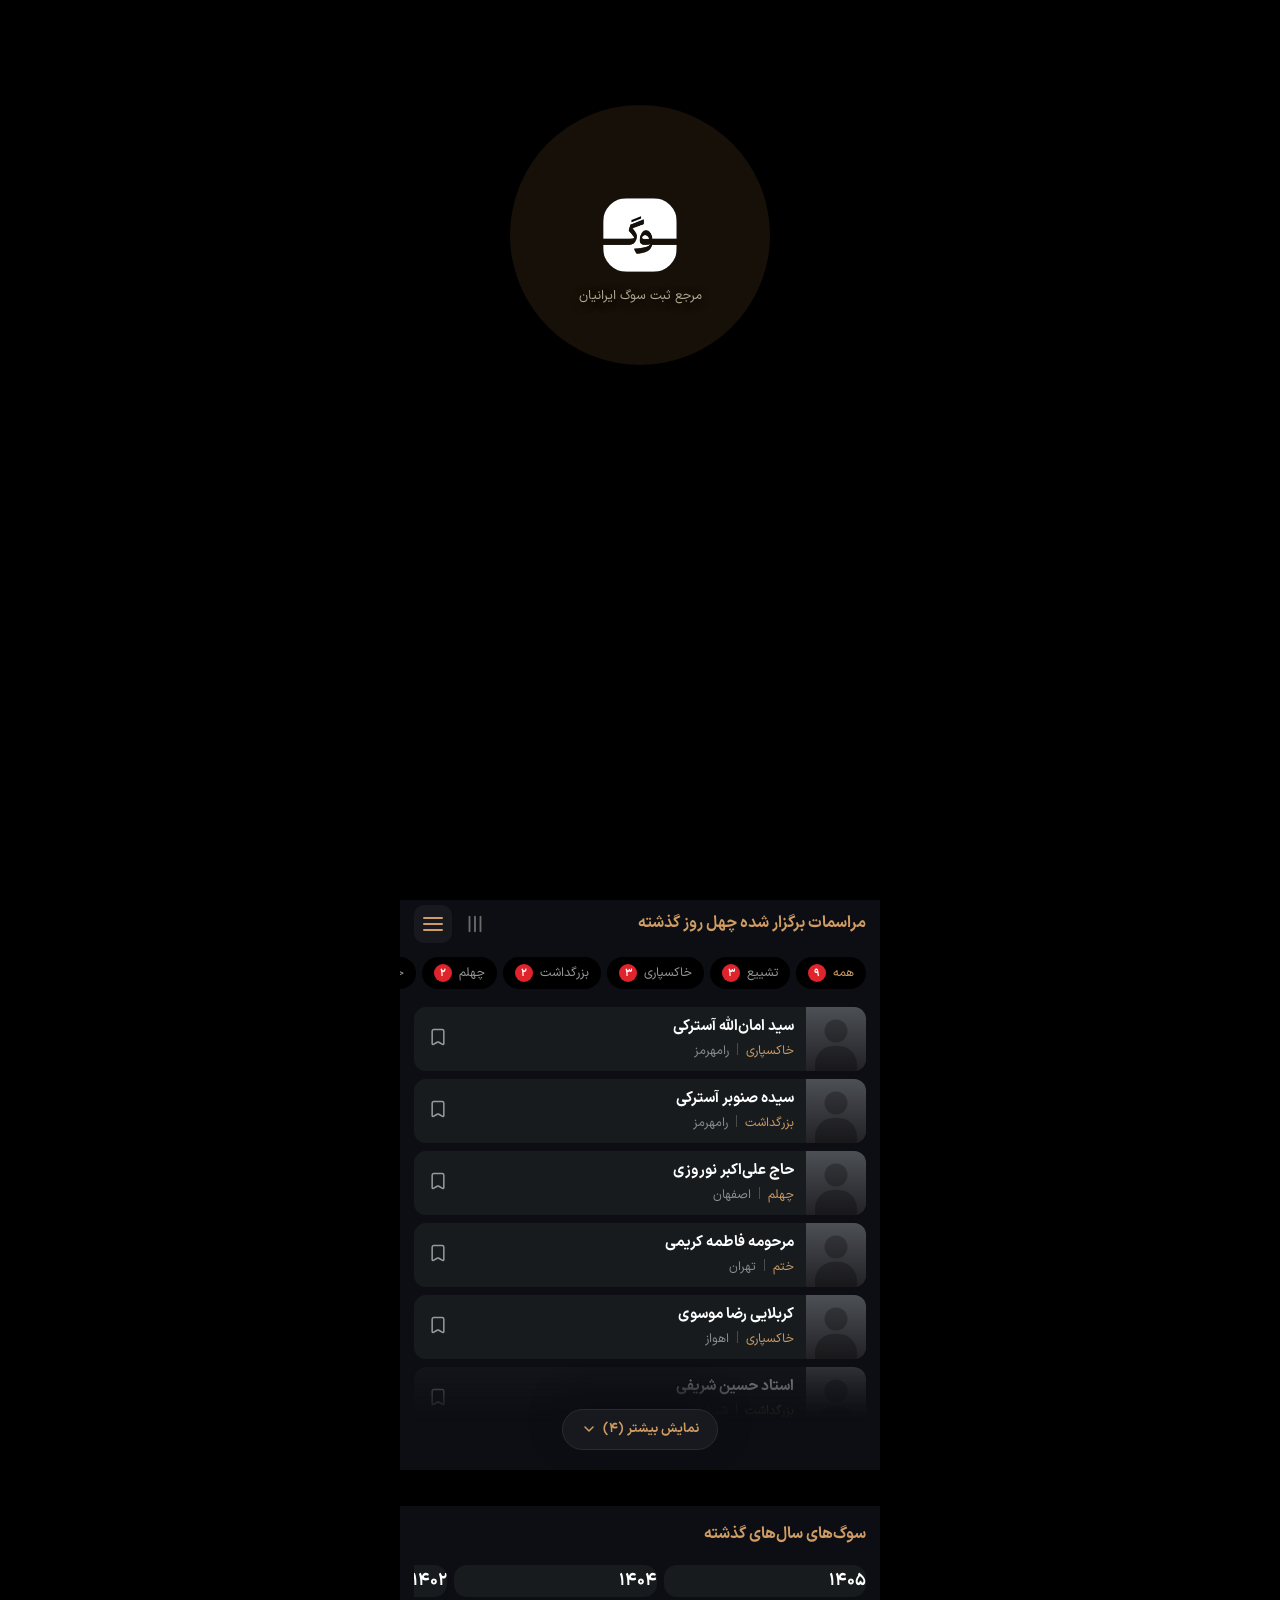
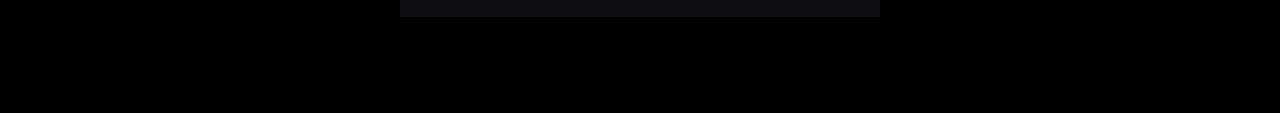
==== commit a944a03b: "چهل روز گذشته: تب «همه» در ابتدا و پیش‌فرض Co-Authored-By: Claude Opus 5.5 <noreply@anthropic.com> C" ====
--- a/index.html
+++ b/index.html
@@ -9,7 +9,7 @@
   <link rel="manifest" href="manifest.webmanifest">
   <link rel="icon" href="assets/img/icon-192-v2.png" type="image/png">
   <link rel="apple-touch-icon" href="assets/img/icon-192-v2.png">
-  <link rel="stylesheet" href="assets/css/styles.css?v=261">
+  <link rel="stylesheet" href="assets/css/styles.css?v=264">
 </head>
 <body data-nav="home">
   <div class="app-frame">
@@ -58,16 +58,16 @@
     </div>
   </div>
 
-  <script src="assets/js/icons.js?v=261"></script>
-  <script src="assets/js/util.js?v=261"></script>
-  <script src="assets/js/lightbox.js?v=261"></script>
-  <script src="assets/js/sog-config.js?v=261"></script>
-  <script src="assets/js/sog-db.js?v=261"></script>
-  <script src="assets/js/storage.js?v=261"></script>
-  <script src="assets/js/admin-overlay.js?v=261"></script>
-  <script src="assets/js/splash.js?v=261"></script>
-  <script src="assets/js/story-maker.js?v=261"></script>
-  <script src="assets/js/app.js?v=261"></script>
-  <script src="assets/js/nav.js?v=261"></script>
+  <script src="assets/js/icons.js?v=264"></script>
+  <script src="assets/js/util.js?v=264"></script>
+  <script src="assets/js/lightbox.js?v=264"></script>
+  <script src="assets/js/sog-config.js?v=264"></script>
+  <script src="assets/js/sog-db.js?v=264"></script>
+  <script src="assets/js/storage.js?v=264"></script>
+  <script src="assets/js/admin-overlay.js?v=264"></script>
+  <script src="assets/js/splash.js?v=264"></script>
+  <script src="assets/js/story-maker.js?v=264"></script>
+  <script src="assets/js/app.js?v=264"></script>
+  <script src="assets/js/nav.js?v=264"></script>
 </body>
 </html>
--- a/assets/css/styles.css
+++ b/assets/css/styles.css
@@ -1298,3 +1298,13 @@
 .ls-thanks .ls-ev-head { display: flex; align-items: center; gap: 7px; }
 .ls-thanks-text { margin: 10px 0 0; font-size: 14px; line-height: 2.05; color: var(--text, #eee); text-align: justify; white-space: pre-line; }
 .ls-thanks-sign { margin-top: 8px; font-size: 12px; color: var(--text-mute, #8c8c8c); text-align: left; }
+/* دکمه‌ی بستن پاپ‌آپ آگهی، گوشه‌ی بالا راست */
+.ls-sheet { position: fixed; }
+.ls-close {
+  position: absolute; top: 10px; right: 12px; z-index: 2;
+  width: 36px; height: 36px; border-radius: 50%; cursor: pointer;
+  display: grid; place-items: center; color: #ddd;
+  background: rgba(255,255,255,.06); border: 1px solid rgba(255,255,255,.1);
+}
+.ls-close:active { background: rgba(255,255,255,.12); }
+.ls-sheet > .nt-card { margin-top: 22px; }
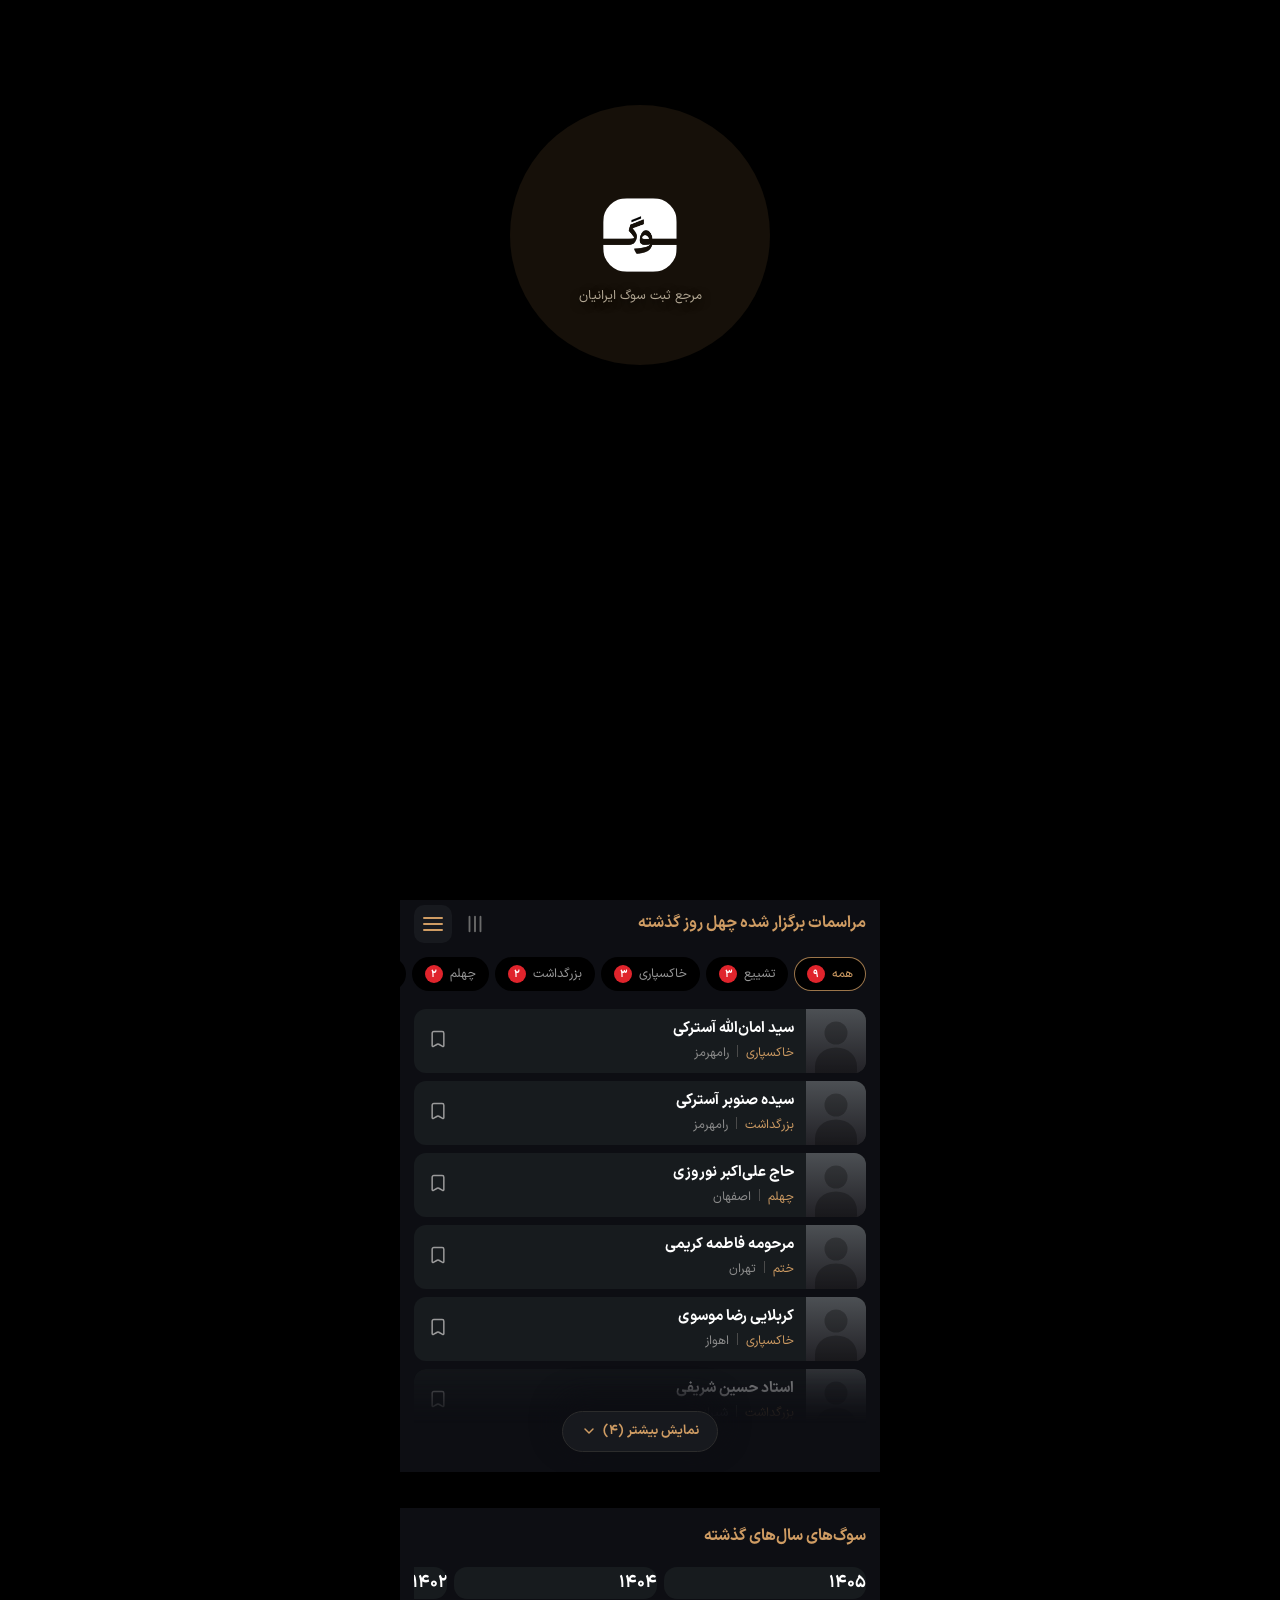
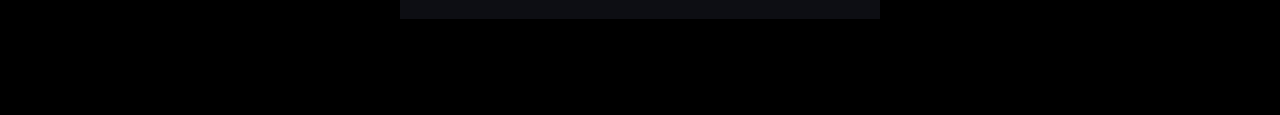
==== commit 80066d5b: "چهل روز گذشته: استروک باریک طلایی برای تب انتخاب‌شده Co-Authored-By: Claude Opus 5.5 <noreply@anthro" ====
--- a/index.html
+++ b/index.html
@@ -9,7 +9,7 @@
   <link rel="manifest" href="manifest.webmanifest">
   <link rel="icon" href="assets/img/icon-192-v2.png" type="image/png">
   <link rel="apple-touch-icon" href="assets/img/icon-192-v2.png">
-  <link rel="stylesheet" href="assets/css/styles.css?v=264">
+  <link rel="stylesheet" href="assets/css/styles.css?v=266">
 </head>
 <body data-nav="home">
   <div class="app-frame">
@@ -58,16 +58,16 @@
     </div>
   </div>
 
-  <script src="assets/js/icons.js?v=264"></script>
-  <script src="assets/js/util.js?v=264"></script>
-  <script src="assets/js/lightbox.js?v=264"></script>
-  <script src="assets/js/sog-config.js?v=264"></script>
-  <script src="assets/js/sog-db.js?v=264"></script>
-  <script src="assets/js/storage.js?v=264"></script>
-  <script src="assets/js/admin-overlay.js?v=264"></script>
-  <script src="assets/js/splash.js?v=264"></script>
-  <script src="assets/js/story-maker.js?v=264"></script>
-  <script src="assets/js/app.js?v=264"></script>
-  <script src="assets/js/nav.js?v=264"></script>
+  <script src="assets/js/icons.js?v=266"></script>
+  <script src="assets/js/util.js?v=266"></script>
+  <script src="assets/js/lightbox.js?v=266"></script>
+  <script src="assets/js/sog-config.js?v=266"></script>
+  <script src="assets/js/sog-db.js?v=266"></script>
+  <script src="assets/js/storage.js?v=266"></script>
+  <script src="assets/js/admin-overlay.js?v=266"></script>
+  <script src="assets/js/splash.js?v=266"></script>
+  <script src="assets/js/story-maker.js?v=266"></script>
+  <script src="assets/js/app.js?v=266"></script>
+  <script src="assets/js/nav.js?v=266"></script>
 </body>
 </html>
--- a/assets/css/styles.css
+++ b/assets/css/styles.css
@@ -1152,9 +1152,11 @@
   flex: 0 0 auto; font: inherit; font-size: 12.5px; line-height: 1;
   display: inline-flex; align-items: center; gap: 7px;
   padding: 7px 12px; border-radius: 999px;
-  background: #000; color: #9a9a9a; border: none; cursor: pointer;
-}
-.forty-tab.is-on { color: #cf9c63; }
+  background: #000; color: #9a9a9a; border: 1px solid transparent; cursor: pointer;
+  transition: border-color .2s, color .2s;
+}
+/* تب انتخاب‌شده: استروک باریک طلایی */
+.forty-tab.is-on { color: #cf9c63; border-color: rgba(207,156,99,.75); }
 .forty-count {
   min-width: 18px; height: 18px; padding: 0 4px; border-radius: 999px;
   background: #e0242c; color: #fff; font-size: 10.5px; font-weight: 700;
